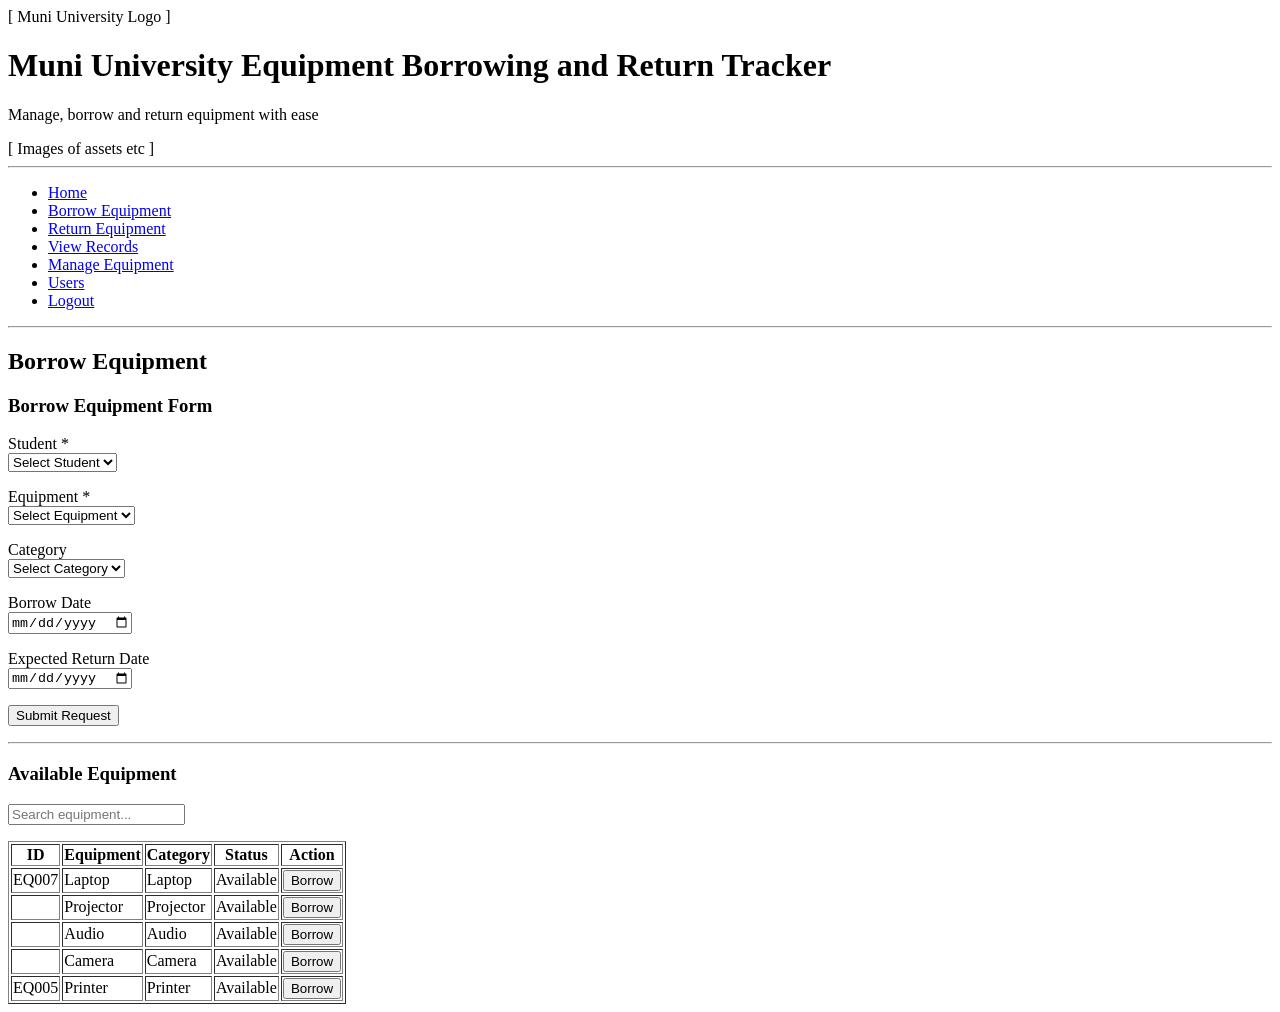
==== borrow.html @ 2fe19cbe "Add files via upload" ====
<!DOCTYPE html>
<html lang="en">

<head>
    <meta charset="UTF-8">
    <title>Borrow Equipment - Muni University</title>
</head>

<body id="borrow-page">

    <!-- Header Section -->
    <header id="main-header" class="header-container">

        <div id="university-logo" class="logo">
            [ Muni University Logo ]
        </div>

        <div id="header-content" class="header-text">
            <h1 id="system-title">
                Muni University Equipment Borrowing and Return Tracker
            </h1>

            <p id="system-description">
                Manage, borrow and return equipment with ease
            </p>
        </div>

        <div id="asset-images" class="header-images">
            [ Images of assets etc ]
        </div>

    </header>

    <hr id="header-divider">

    <!-- Navigation Section -->
    <nav id="main-navigation" class="navigation">

        <ul id="navigation-list">
            <li><a id="home-link" href="index.html">Home</a></li>
            <li><a id="borrow-link" href="borrow.html">Borrow Equipment</a></li>
            <li><a id="return-link" href="return.html">Return Equipment</a></li>
            <li><a id="records-link" href="records.html">View Records</a></li>
            <li><a id="manage-link" href="manage.html">Manage Equipment</a></li>
            <li><a id="users-link" href="users.html">Users</a></li>
            <li><a id="logout-link" href="#logout">Logout</a></li>
        </ul>

    </nav>

    <hr id="navigation-divider">

    <!-- Main Content -->
    <main id="main-content" class="borrow-dashboard">

        <h2 id="page-heading">Borrow Equipment</h2>

        <!-- Borrow Equipment Form -->
        <section id="borrow-form-section" class="form-section">

            <h3 id="form-heading">Borrow Equipment Form</h3>

            <form id="borrow-equipment-form" class="borrow-form" action="#">

                <p class="form-group">
                    <label id="student-label" for="student-select">
                        Student *
                    </label><br>

                    <select id="student-select" name="student">
                        <option value="">Select Student</option>
                    </select>
                </p>

                <p class="form-group">
                    <label id="equipment-label" for="equipment-select">
                        Equipment *
                    </label><br>

                    <select id="equipment-select" name="equipment">
                        <option value="">Select Equipment</option>
                    </select>
                </p>

                <p class="form-group">
                    <label id="category-label" for="category-select">
                        Category
                    </label><br>

                    <select id="category-select" name="category">
                        <option value="">Select Category</option>
                    </select>
                </p>

                <p class="form-group">
                    <label id="borrow-date-label" for="borrow-date">
                        Borrow Date
                    </label><br>

                    <input id="borrow-date" name="borrow-date" type="date">
                </p>

                <p class="form-group">
                    <label id="return-date-label" for="expected-return-date">
                        Expected Return Date
                    </label><br>

                    <input id="expected-return-date" name="return-date" type="date">
                </p>

                <p class="form-group">
                    <button id="submit-request-button" class="submit-button" type="submit">
                        Submit Request
                    </button>
                </p>

            </form>

        </section>

        <hr id="content-divider">

        <!-- Available Equipment Section -->
        <section id="available-equipment-section" class="equipment-section">

            <h3 id="available-equipment-heading">
                Available Equipment
            </h3>

            <!-- Search Equipment -->
            <p id="equipment-search-container">
                <input
                    id="equipment-search"
                    class="search-input"
                    type="search"
                    placeholder="Search equipment..."
                >
            </p>

            <!-- Equipment Table -->
            <table id="equipment-table" class="equipment-table" border="1">

                <thead id="equipment-table-header">
                    <tr>
                        <th>ID</th>
                        <th>Equipment</th>
                        <th>Category</th>
                        <th>Status</th>
                        <th>Action</th>
                    </tr>
                </thead>

                <tbody id="equipment-table-body">

                    <tr class="equipment-row">
                        <td>EQ007</td>
                        <td>Laptop</td>
                        <td>Laptop</td>
                        <td class="status-available">Available</td>
                        <td>
                            <button id="borrow-laptop-button" class="borrow-button" type="button">
                                Borrow
                            </button>
                        </td>
                    </tr>

                    <tr class="equipment-row">
                        <td></td>
                        <td>Projector</td>
                        <td>Projector</td>
                        <td class="status-available">Available</td>
                        <td>
                            <button id="borrow-projector-button" class="borrow-button" type="button">
                                Borrow
                            </button>
                        </td>
                    </tr>

                    <tr class="equipment-row">
                        <td></td>
                        <td>Audio</td>
                        <td>Audio</td>
                        <td class="status-available">Available</td>
                        <td>
                            <button id="borrow-audio-button" class="borrow-button" type="button">
                                Borrow
                            </button>
                        </td>
                    </tr>

                    <tr class="equipment-row">
                        <td></td>
                        <td>Camera</td>
                        <td>Camera</td>
                        <td class="status-available">Available</td>
                        <td>
                            <button id="borrow-camera-button" class="borrow-button" type="button">
                                Borrow
                            </button>
                        </td>
                    </tr>

                    <tr class="equipment-row">
                        <td>EQ005</td>
                        <td>Printer</td>
                        <td>Printer</td>
                        <td class="status-available">Available</td>
                        <td>
                            <button id="borrow-printer-button" class="borrow-button" type="button">
                                Borrow
                            </button>
                        </td>
                    </tr>

                </tbody>

            </table>

        </section>

    </main>

</body>
</html>
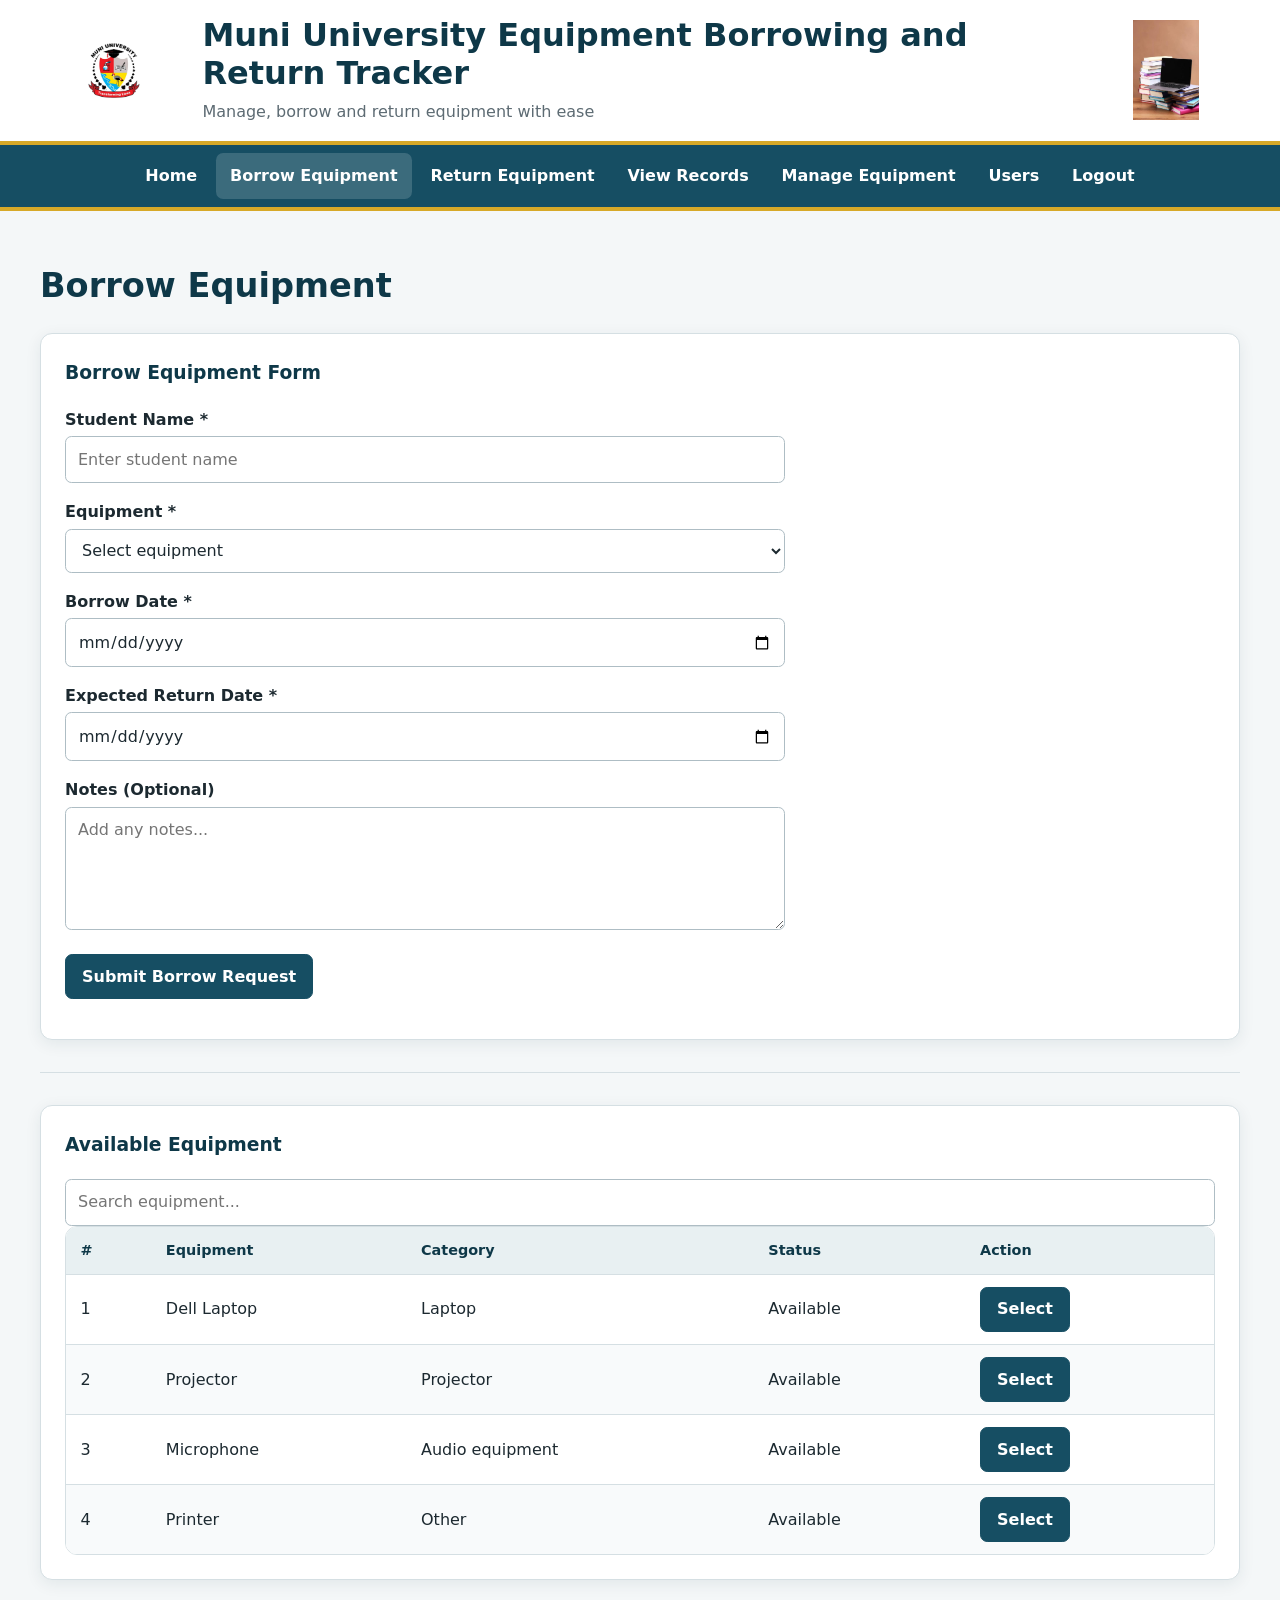
==== commit d16e2cd7: "Add equipment categories and statuses, link available equipment to borrow form" ====
--- a/borrow.html
+++ b/borrow.html
@@ -1,224 +1,151 @@
-<!DOCTYPE html>
-<html lang="en">
-
-<head>
-    <meta charset="UTF-8">
-    <title>Borrow Equipment - Muni University</title>
-</head>
-
-<body id="borrow-page">
-
-    <!-- Header Section -->
-    <header id="main-header" class="header-container">
-
-        <div id="university-logo" class="logo">
-            [ Muni University Logo ]
-        </div>
-
-        <div id="header-content" class="header-text">
-            <h1 id="system-title">
-                Muni University Equipment Borrowing and Return Tracker
-            </h1>
-
-            <p id="system-description">
-                Manage, borrow and return equipment with ease
-            </p>
-        </div>
-
-        <div id="asset-images" class="header-images">
-            [ Images of assets etc ]
-        </div>
-
-    </header>
-
-    <hr id="header-divider">
-
-    <!-- Navigation Section -->
-    <nav id="main-navigation" class="navigation">
-
-        <ul id="navigation-list">
-            <li><a id="home-link" href="index.html">Home</a></li>
-            <li><a id="borrow-link" href="borrow.html">Borrow Equipment</a></li>
-            <li><a id="return-link" href="return.html">Return Equipment</a></li>
-            <li><a id="records-link" href="records.html">View Records</a></li>
-            <li><a id="manage-link" href="manage.html">Manage Equipment</a></li>
-            <li><a id="users-link" href="users.html">Users</a></li>
-            <li><a id="logout-link" href="#logout">Logout</a></li>
-        </ul>
-
-    </nav>
-
-    <hr id="navigation-divider">
-
-    <!-- Main Content -->
-    <main id="main-content" class="borrow-dashboard">
-
-        <h2 id="page-heading">Borrow Equipment</h2>
-
-        <!-- Borrow Equipment Form -->
-        <section id="borrow-form-section" class="form-section">
-
-            <h3 id="form-heading">Borrow Equipment Form</h3>
-
-            <form id="borrow-equipment-form" class="borrow-form" action="#">
-
-                <p class="form-group">
-                    <label id="student-label" for="student-select">
-                        Student *
-                    </label><br>
-
-                    <select id="student-select" name="student">
-                        <option value="">Select Student</option>
-                    </select>
-                </p>
-
-                <p class="form-group">
-                    <label id="equipment-label" for="equipment-select">
-                        Equipment *
-                    </label><br>
-
-                    <select id="equipment-select" name="equipment">
-                        <option value="">Select Equipment</option>
-                    </select>
-                </p>
-
-                <p class="form-group">
-                    <label id="category-label" for="category-select">
-                        Category
-                    </label><br>
-
-                    <select id="category-select" name="category">
-                        <option value="">Select Category</option>
-                    </select>
-                </p>
-
-                <p class="form-group">
-                    <label id="borrow-date-label" for="borrow-date">
-                        Borrow Date
-                    </label><br>
-
-                    <input id="borrow-date" name="borrow-date" type="date">
-                </p>
-
-                <p class="form-group">
-                    <label id="return-date-label" for="expected-return-date">
-                        Expected Return Date
-                    </label><br>
-
-                    <input id="expected-return-date" name="return-date" type="date">
-                </p>
-
-                <p class="form-group">
-                    <button id="submit-request-button" class="submit-button" type="submit">
-                        Submit Request
-                    </button>
-                </p>
-
-            </form>
-
-        </section>
-
-        <hr id="content-divider">
-
-        <!-- Available Equipment Section -->
-        <section id="available-equipment-section" class="equipment-section">
-
-            <h3 id="available-equipment-heading">
-                Available Equipment
-            </h3>
-
-            <!-- Search Equipment -->
-            <p id="equipment-search-container">
-                <input
-                    id="equipment-search"
-                    class="search-input"
-                    type="search"
-                    placeholder="Search equipment..."
-                >
-            </p>
-
-            <!-- Equipment Table -->
-            <table id="equipment-table" class="equipment-table" border="1">
-
-                <thead id="equipment-table-header">
-                    <tr>
-                        <th>ID</th>
-                        <th>Equipment</th>
-                        <th>Category</th>
-                        <th>Status</th>
-                        <th>Action</th>
-                    </tr>
-                </thead>
-
-                <tbody id="equipment-table-body">
-
-                    <tr class="equipment-row">
-                        <td>EQ007</td>
-                        <td>Laptop</td>
-                        <td>Laptop</td>
-                        <td class="status-available">Available</td>
-                        <td>
-                            <button id="borrow-laptop-button" class="borrow-button" type="button">
-                                Borrow
-                            </button>
-                        </td>
-                    </tr>
-
-                    <tr class="equipment-row">
-                        <td></td>
-                        <td>Projector</td>
-                        <td>Projector</td>
-                        <td class="status-available">Available</td>
-                        <td>
-                            <button id="borrow-projector-button" class="borrow-button" type="button">
-                                Borrow
-                            </button>
-                        </td>
-                    </tr>
-
-                    <tr class="equipment-row">
-                        <td></td>
-                        <td>Audio</td>
-                        <td>Audio</td>
-                        <td class="status-available">Available</td>
-                        <td>
-                            <button id="borrow-audio-button" class="borrow-button" type="button">
-                                Borrow
-                            </button>
-                        </td>
-                    </tr>
-
-                    <tr class="equipment-row">
-                        <td></td>
-                        <td>Camera</td>
-                        <td>Camera</td>
-                        <td class="status-available">Available</td>
-                        <td>
-                            <button id="borrow-camera-button" class="borrow-button" type="button">
-                                Borrow
-                            </button>
-                        </td>
-                    </tr>
-
-                    <tr class="equipment-row">
-                        <td>EQ005</td>
-                        <td>Printer</td>
-                        <td>Printer</td>
-                        <td class="status-available">Available</td>
-                        <td>
-                            <button id="borrow-printer-button" class="borrow-button" type="button">
-                                Borrow
-                            </button>
-                        </td>
-                    </tr>
-
-                </tbody>
-
-            </table>
-
-        </section>
-
-    </main>
-
-</body>
-</html>
+<!DOCTYPE html>
+<html lang="en">
+
+<head>
+    <meta charset="UTF-8">
+    <meta name="viewport" content="width=device-width, initial-scale=1.0">
+    <meta name="description" content="Request to borrow available equipment from Muni University.">
+    <title>Borrow Equipment - Muni University</title>
+    <link rel="stylesheet" href="styles.css">
+</head>
+
+<body class="page page-borrow">
+    <header class="site-header" id="site-header">
+        <div class="site-header__logo">
+            <img src="Muni-logo.webp" alt="Muni University logo" width="100" height="100">
+        </div>
+        <div class="site-header__content">
+            <h1>Muni University Equipment Borrowing and Return Tracker</h1>
+            <p>Manage, borrow and return equipment with ease</p>
+        </div>
+        <div class="site-header__image">
+            <img src="combinedEquipment.jpg" alt="Equipment available for borrowing" width="100" height="100">
+        </div>
+    </header>
+
+    <hr>
+
+    <nav class="site-nav" aria-label="Main navigation">
+        <a href="index.html">Home</a>
+        <a href="borrow.html" aria-current="page">Borrow Equipment</a>
+        <a href="return.html">Return Equipment</a>
+        <a href="records.html">View Records</a>
+        <a href="manage%20equipment.html">Manage Equipment</a>
+        <a href="users.html">Users</a>
+        <a href="logout.html">Logout</a>
+    </nav>
+
+    <hr>
+
+    <main class="page-content" id="main-content">
+        <section class="borrow-equipment" aria-labelledby="borrow-title">
+            <h2 id="borrow-title">Borrow Equipment</h2>
+
+            <div class="panel panel-form">
+                <h3>Borrow Equipment Form</h3>
+                <form action="#" class="form form-borrow">
+                    <p>
+                        <label for="student-name">Student Name *</label><br>
+                        <input id="student-name" name="student-name" type="text" autocomplete="name" required placeholder="Enter student name">
+                    </p>
+                    <p>
+                        <label for="equipment">Equipment *</label><br>
+                        <select id="equipment" name="equipment" required>
+                            <option value="" selected disabled>Select equipment</option>
+                            <option value="dell-laptop">Dell Laptop</option>
+                            <option value="projector">Projector</option>
+                            <option value="microphone">Microphone</option>
+                            <option value="printer">Printer</option>
+                        </select>
+                    </p>
+                    <p>
+                        <label for="borrow-date">Borrow Date *</label><br>
+                        <input id="borrow-date" name="borrow-date" type="date" required>
+                    </p>
+                    <p>
+                        <label for="expected-return">Expected Return Date *</label><br>
+                        <input id="expected-return" name="expected-return" type="date" required>
+                    </p>
+                    <p>
+                        <label for="borrow-notes">Notes (Optional)</label><br>
+                        <textarea id="borrow-notes" name="notes" rows="4" cols="30" placeholder="Add any notes..."></textarea>
+                    </p>
+                    <p>
+                        <button type="submit">Submit Borrow Request</button>
+                    </p>
+                </form>
+            </div>
+
+            <hr>
+
+            <div class="panel panel-list">
+                <h3>Available Equipment</h3>
+                <label class="visually-hidden" for="equipment-search">Search available equipment</label>
+                <input id="equipment-search" type="search" placeholder="Search equipment..." aria-label="Search available equipment">
+                <div class="table-wrapper">
+                    <table class="records-table" id="available-equipment-table">
+                        <thead>
+                            <tr>
+                                <th scope="col">#</th>
+                                <th scope="col">Equipment</th>
+                                <th scope="col">Category</th>
+                                <th scope="col">Status</th>
+                                <th scope="col">Action</th>
+                            </tr>
+                        </thead>
+                        <tbody>
+                            <tr>
+                                <td>1</td>
+                                <td>Dell Laptop</td>
+                                <td>Laptop</td>
+                                <td>Available</td>
+                                <td><button type="button" data-equipment="dell-laptop">Select</button></td>
+                            </tr>
+                            <tr>
+                                <td>2</td>
+                                <td>Projector</td>
+                                <td>Projector</td>
+                                <td>Available</td>
+                                <td><button type="button" data-equipment="projector">Select</button></td>
+                            </tr>
+                            <tr>
+                                <td>3</td>
+                                <td>Microphone</td>
+                                <td>Audio equipment</td>
+                                <td>Available</td>
+                                <td><button type="button" data-equipment="microphone">Select</button></td>
+                            </tr>
+                            <tr>
+                                <td>4</td>
+                                <td>Printer</td>
+                                <td>Other</td>
+                                <td>Available</td>
+                                <td><button type="button" data-equipment="printer">Select</button></td>
+                            </tr>
+                        </tbody>
+                    </table>
+                </div>
+            </div>
+        </section>
+    </main>
+
+    <script>
+        const equipmentSelect = document.querySelector("#equipment");
+        const equipmentFromLink = new URLSearchParams(window.location.search).get("equipment");
+        if (equipmentSelect && equipmentFromLink) {
+            equipmentSelect.value = equipmentFromLink;
+        }
+
+        document.querySelectorAll("[data-equipment]").forEach((button) => {
+            button.addEventListener("click", () => {
+                if (equipmentSelect) {
+                    equipmentSelect.value = button.dataset.equipment;
+                    equipmentSelect.scrollIntoView({ behavior: "smooth", block: "center" });
+                    equipmentSelect.focus();
+                }
+            });
+        });
+    </script>
+</body>
+
+</html>
--- a/styles.css
+++ b/styles.css
@@ -0,0 +1,449 @@
+/* Shared styles for the Muni University Equipment Borrowing and Return Tracker */
+:root {
+    color-scheme: light;
+    --color-primary: #164e63;
+    --color-primary-dark: #0e3848;
+    --color-accent: #d7a928;
+    --color-bg: #f4f7f8;
+    --color-surface: #fff;
+    --color-text: #1c2930;
+    --color-muted: #5d6b73;
+    --color-border: #d5dfe3;
+    --color-success: #e8f5ec;
+    --color-warning: #fff4d6;
+    --color-danger: #fde9e7;
+    --shadow-card: 0 4px 16px rgb(15 45 58 / 8%);
+    --radius: 0.75rem;
+    font-family: system-ui, -apple-system, BlinkMacSystemFont, "Segoe UI", sans-serif;
+    font-synthesis: none;
+    text-rendering: optimizeLegibility;
+}
+
+*,
+*::before,
+*::after {
+    box-sizing: border-box;
+}
+
+html {
+    min-width: 320px;
+    scroll-behavior: smooth;
+}
+
+body.page {
+    min-height: 100vh;
+    margin: 0;
+    background: var(--color-bg);
+    color: var(--color-text);
+    line-height: 1.6;
+}
+
+img {
+    display: block;
+    max-width: 100%;
+    height: auto;
+}
+
+a {
+    color: var(--color-primary);
+    text-underline-offset: 0.2em;
+}
+
+a:hover {
+    color: var(--color-primary-dark);
+}
+
+:focus-visible {
+    outline: 3px solid var(--color-accent);
+    outline-offset: 3px;
+}
+
+.site-header {
+    display: grid;
+    grid-template-columns: auto minmax(0, 1fr) auto;
+    align-items: center;
+    gap: clamp(1rem, 3vw, 2.5rem);
+    padding: 1rem clamp(1rem, 5vw, 4rem);
+    background: var(--color-surface);
+}
+
+.site-header__logo img,
+.site-header__image img {
+    width: 100px;
+    height: 100px;
+    object-fit: contain;
+}
+
+.site-header__content h1 {
+    margin: 0;
+    color: var(--color-primary-dark);
+    font-size: clamp(1.3rem, 3vw, 2rem);
+    line-height: 1.2;
+}
+
+.site-header__content p {
+    margin: 0.4rem 0 0;
+    color: var(--color-muted);
+}
+
+body.page > hr {
+    height: 4px;
+    margin: 0;
+    border: 0;
+    background: var(--color-accent);
+}
+
+.site-nav {
+    display: flex;
+    flex-wrap: wrap;
+    justify-content: center;
+    gap: 0.25rem;
+    padding: 0.5rem clamp(0.75rem, 3vw, 2rem);
+    background: var(--color-primary);
+}
+
+.site-nav a {
+    display: inline-block;
+    padding: 0.65rem 0.9rem;
+    border-radius: 0.45rem;
+    color: #fff;
+    font-weight: 650;
+    text-decoration: none;
+}
+
+.site-nav a:hover,
+.site-nav a[aria-current="page"] {
+    background: rgb(255 255 255 / 16%);
+    color: #fff;
+}
+
+.page-content {
+    width: min(1200px, calc(100% - 2rem));
+    margin: 0 auto;
+    padding: clamp(1.25rem, 4vw, 3rem) 0;
+}
+
+.page-content h2 {
+    margin: 0 0 1.25rem;
+    color: var(--color-primary-dark);
+    font-size: clamp(1.5rem, 3vw, 2.1rem);
+}
+
+.page-content h3 {
+    margin-top: 0;
+    color: var(--color-primary-dark);
+}
+
+.page-content > hr,
+.panel + hr,
+.records > hr,
+.return-equipment > hr,
+.manage-equipment > hr,
+.users > hr {
+    margin: 2rem 0;
+    border: 0;
+    border-top: 1px solid var(--color-border);
+}
+
+.panel,
+.records,
+.home-intro,
+.dashboard,
+.home-equipment,
+.borrow-equipment,
+.return-equipment,
+.manage-equipment,
+.users {
+    margin-bottom: 1.5rem;
+}
+
+.panel,
+.home-intro,
+.dashboard-card,
+.home-equipment {
+    padding: clamp(1rem, 3vw, 1.5rem);
+    border: 1px solid var(--color-border);
+    border-radius: var(--radius);
+    background: var(--color-surface);
+    box-shadow: var(--shadow-card);
+}
+
+.home-intro {
+    padding: clamp(1.5rem, 5vw, 3rem);
+    border-top: 5px solid var(--color-accent);
+}
+
+.home-intro p {
+    max-width: 65ch;
+    color: var(--color-muted);
+}
+
+.home-intro__actions {
+    display: flex;
+    flex-wrap: wrap;
+    gap: 0.75rem;
+    margin-top: 1.25rem;
+}
+
+.dashboard__cards {
+    display: grid;
+    grid-template-columns: repeat(auto-fit, minmax(min(100%, 220px), 1fr));
+    gap: 1rem;
+}
+
+.dashboard-card h3 {
+    margin-bottom: 0.5rem;
+}
+
+.dashboard-card p {
+    color: var(--color-muted);
+}
+
+.records-tabs {
+    display: flex;
+    flex-wrap: wrap;
+    gap: 0.5rem;
+    margin: 0 0 1.25rem;
+    border-bottom: 1px solid var(--color-border);
+}
+
+.records-tabs__link {
+    padding: 0.7rem 0.9rem;
+    border-bottom: 3px solid transparent;
+    text-decoration: none;
+}
+
+.records-tabs__link--active,
+.records-tabs__link[aria-current="page"] {
+    border-bottom-color: var(--color-accent);
+    color: var(--color-primary-dark);
+    font-weight: 700;
+}
+
+.records__controls {
+    display: flex;
+    flex-wrap: wrap;
+    gap: 0.75rem;
+    margin: 1rem 0;
+}
+
+.records__search {
+    flex: 1 1 18rem;
+}
+
+input,
+select,
+textarea,
+button,
+.button {
+    font: inherit;
+}
+
+input,
+select,
+textarea {
+    width: 100%;
+    min-height: 2.75rem;
+    padding: 0.6rem 0.75rem;
+    border: 1px solid #aebdc4;
+    border-radius: 0.4rem;
+    background: var(--color-surface);
+    color: var(--color-text);
+}
+
+textarea {
+    min-height: 7rem;
+    resize: vertical;
+}
+
+.form {
+    max-width: 720px;
+}
+
+.form p {
+    margin: 0 0 1rem;
+}
+
+.form label {
+    display: inline-block;
+    margin-bottom: 0.25rem;
+    font-weight: 650;
+}
+
+button,
+.button {
+    display: inline-flex;
+    align-items: center;
+    justify-content: center;
+    min-height: 2.6rem;
+    padding: 0.55rem 1rem;
+    border: 1px solid var(--color-primary);
+    border-radius: 0.45rem;
+    background: var(--color-primary);
+    color: #fff;
+    font-weight: 650;
+    text-align: center;
+    text-decoration: none;
+    cursor: pointer;
+    transition: background-color 150ms ease, transform 150ms ease;
+}
+
+button:hover,
+.button:hover {
+    transform: translateY(-1px);
+    background: var(--color-primary-dark);
+    color: #fff;
+}
+
+.button-primary {
+    border-color: var(--color-accent);
+    background: var(--color-accent);
+    color: #18252b;
+}
+
+.button-primary:hover {
+    background: #c3971f;
+    color: #18252b;
+}
+
+.table-wrapper {
+    width: 100%;
+    overflow-x: auto;
+    border: 1px solid var(--color-border);
+    border-radius: var(--radius);
+    background: var(--color-surface);
+}
+
+.records-table {
+    width: 100%;
+    border-collapse: collapse;
+    background: var(--color-surface);
+}
+
+.records-table caption {
+    padding: 0.75rem;
+    color: var(--color-muted);
+    text-align: left;
+}
+
+.records-table th,
+.records-table td {
+    padding: 0.75rem 0.9rem;
+    border-bottom: 1px solid var(--color-border);
+    text-align: left;
+    vertical-align: middle;
+}
+
+.records-table th {
+    background: #e8f0f2;
+    color: var(--color-primary-dark);
+    font-size: 0.9rem;
+    white-space: nowrap;
+}
+
+.records-table tbody tr:nth-child(even) {
+    background: #f8fafb;
+}
+
+.records-table tbody tr:hover {
+    background: #edf5f6;
+}
+
+.records-table tbody tr:last-child td {
+    border-bottom: 0;
+}
+
+.records-table__action {
+    min-height: 2.2rem;
+    padding: 0.35rem 0.75rem;
+}
+
+.status-available,
+.status-active {
+    background: var(--color-success);
+}
+
+.status-overdue {
+    background: var(--color-danger) !important;
+    color: #8b241a;
+    font-weight: 700;
+}
+
+.status-warning {
+    background: var(--color-warning) !important;
+}
+
+.visually-hidden {
+    position: absolute;
+    width: 1px;
+    height: 1px;
+    padding: 0;
+    overflow: hidden;
+    clip: rect(0, 0, 0, 0);
+    white-space: nowrap;
+    clip-path: inset(50%);
+    border: 0;
+}
+
+@media (max-width: 700px) {
+    .site-header {
+        grid-template-columns: auto minmax(0, 1fr);
+        gap: 0.75rem;
+        padding: 1rem;
+    }
+
+    .site-header__logo img {
+        width: 72px;
+        height: 72px;
+    }
+
+    .site-header__image {
+        display: none;
+    }
+
+    .site-nav {
+        justify-content: flex-start;
+    }
+
+    .site-nav a {
+        padding: 0.55rem 0.65rem;
+        font-size: 0.92rem;
+    }
+
+    .page-content {
+        width: min(100% - 1.25rem, 1200px);
+    }
+
+    .records-table {
+        min-width: 680px;
+    }
+}
+
+@media (max-width: 420px) {
+    .site-header {
+        grid-template-columns: 1fr;
+        text-align: center;
+    }
+
+    .site-header__logo img {
+        margin: 0 auto;
+    }
+
+    .site-nav a {
+        flex: 1 1 42%;
+        text-align: center;
+    }
+
+    .home-intro__actions > * {
+        flex: 1 1 100%;
+    }
+}
+
+@media (prefers-reduced-motion: reduce) {
+    *,
+    *::before,
+    *::after {
+        scroll-behavior: auto !important;
+        transition-duration: 0.01ms !important;
+    }
+}
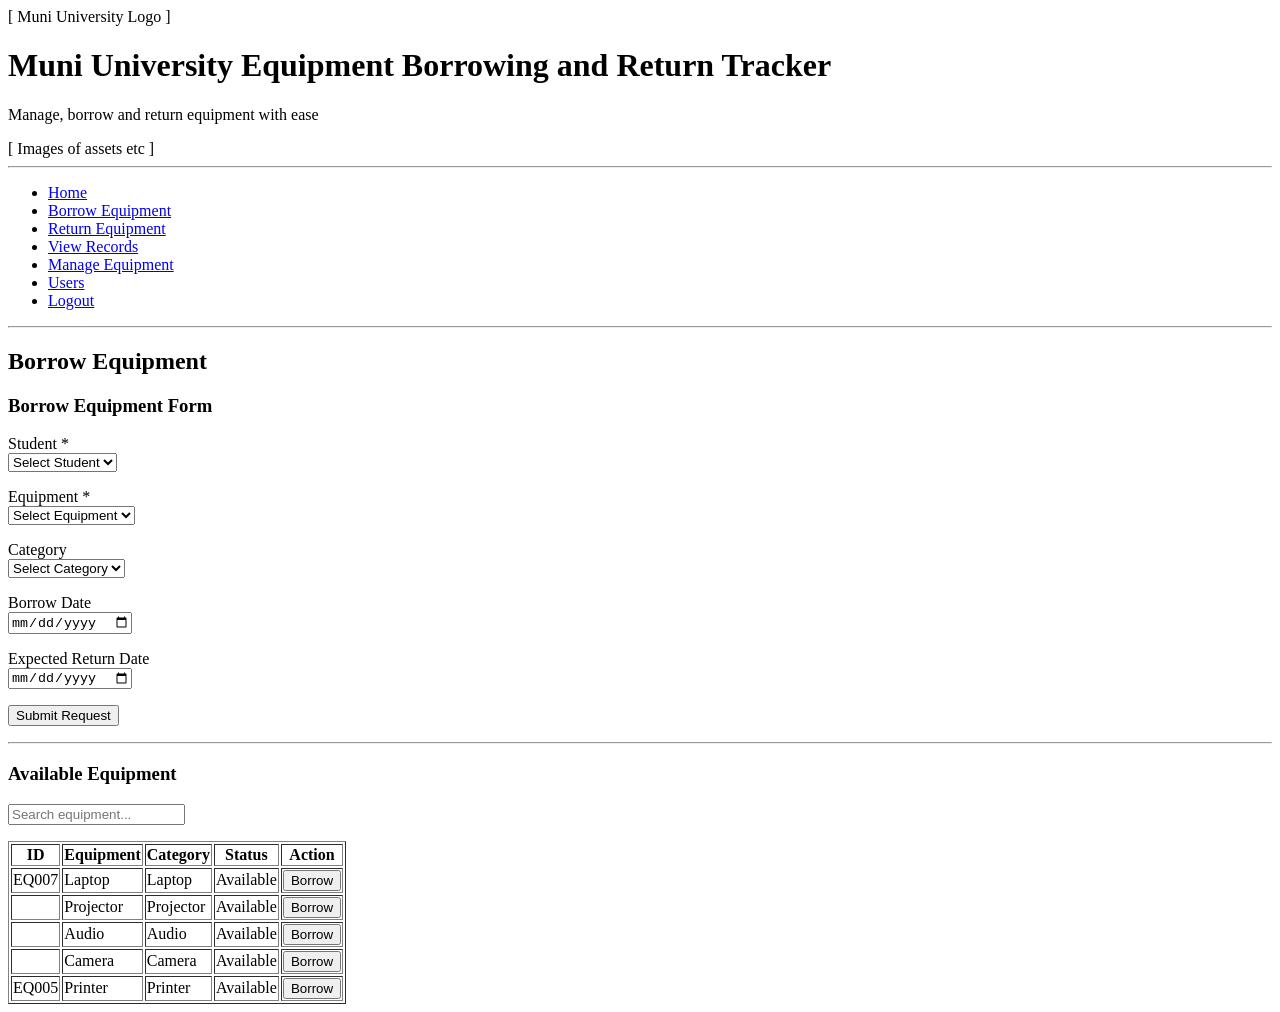
==== commit 263b8d6c: "Add files via upload" ====
--- a/borrow.html
+++ b/borrow.html
@@ -1,151 +1,224 @@
-<!DOCTYPE html>
-<html lang="en">
-
-<head>
-    <meta charset="UTF-8">
-    <meta name="viewport" content="width=device-width, initial-scale=1.0">
-    <meta name="description" content="Request to borrow available equipment from Muni University.">
-    <title>Borrow Equipment - Muni University</title>
-    <link rel="stylesheet" href="styles.css">
-</head>
-
-<body class="page page-borrow">
-    <header class="site-header" id="site-header">
-        <div class="site-header__logo">
-            <img src="Muni-logo.webp" alt="Muni University logo" width="100" height="100">
-        </div>
-        <div class="site-header__content">
-            <h1>Muni University Equipment Borrowing and Return Tracker</h1>
-            <p>Manage, borrow and return equipment with ease</p>
-        </div>
-        <div class="site-header__image">
-            <img src="combinedEquipment.jpg" alt="Equipment available for borrowing" width="100" height="100">
-        </div>
-    </header>
-
-    <hr>
-
-    <nav class="site-nav" aria-label="Main navigation">
-        <a href="index.html">Home</a>
-        <a href="borrow.html" aria-current="page">Borrow Equipment</a>
-        <a href="return.html">Return Equipment</a>
-        <a href="records.html">View Records</a>
-        <a href="manage%20equipment.html">Manage Equipment</a>
-        <a href="users.html">Users</a>
-        <a href="logout.html">Logout</a>
-    </nav>
-
-    <hr>
-
-    <main class="page-content" id="main-content">
-        <section class="borrow-equipment" aria-labelledby="borrow-title">
-            <h2 id="borrow-title">Borrow Equipment</h2>
-
-            <div class="panel panel-form">
-                <h3>Borrow Equipment Form</h3>
-                <form action="#" class="form form-borrow">
-                    <p>
-                        <label for="student-name">Student Name *</label><br>
-                        <input id="student-name" name="student-name" type="text" autocomplete="name" required placeholder="Enter student name">
-                    </p>
-                    <p>
-                        <label for="equipment">Equipment *</label><br>
-                        <select id="equipment" name="equipment" required>
-                            <option value="" selected disabled>Select equipment</option>
-                            <option value="dell-laptop">Dell Laptop</option>
-                            <option value="projector">Projector</option>
-                            <option value="microphone">Microphone</option>
-                            <option value="printer">Printer</option>
-                        </select>
-                    </p>
-                    <p>
-                        <label for="borrow-date">Borrow Date *</label><br>
-                        <input id="borrow-date" name="borrow-date" type="date" required>
-                    </p>
-                    <p>
-                        <label for="expected-return">Expected Return Date *</label><br>
-                        <input id="expected-return" name="expected-return" type="date" required>
-                    </p>
-                    <p>
-                        <label for="borrow-notes">Notes (Optional)</label><br>
-                        <textarea id="borrow-notes" name="notes" rows="4" cols="30" placeholder="Add any notes..."></textarea>
-                    </p>
-                    <p>
-                        <button type="submit">Submit Borrow Request</button>
-                    </p>
-                </form>
-            </div>
-
-            <hr>
-
-            <div class="panel panel-list">
-                <h3>Available Equipment</h3>
-                <label class="visually-hidden" for="equipment-search">Search available equipment</label>
-                <input id="equipment-search" type="search" placeholder="Search equipment..." aria-label="Search available equipment">
-                <div class="table-wrapper">
-                    <table class="records-table" id="available-equipment-table">
-                        <thead>
-                            <tr>
-                                <th scope="col">#</th>
-                                <th scope="col">Equipment</th>
-                                <th scope="col">Category</th>
-                                <th scope="col">Status</th>
-                                <th scope="col">Action</th>
-                            </tr>
-                        </thead>
-                        <tbody>
-                            <tr>
-                                <td>1</td>
-                                <td>Dell Laptop</td>
-                                <td>Laptop</td>
-                                <td>Available</td>
-                                <td><button type="button" data-equipment="dell-laptop">Select</button></td>
-                            </tr>
-                            <tr>
-                                <td>2</td>
-                                <td>Projector</td>
-                                <td>Projector</td>
-                                <td>Available</td>
-                                <td><button type="button" data-equipment="projector">Select</button></td>
-                            </tr>
-                            <tr>
-                                <td>3</td>
-                                <td>Microphone</td>
-                                <td>Audio equipment</td>
-                                <td>Available</td>
-                                <td><button type="button" data-equipment="microphone">Select</button></td>
-                            </tr>
-                            <tr>
-                                <td>4</td>
-                                <td>Printer</td>
-                                <td>Other</td>
-                                <td>Available</td>
-                                <td><button type="button" data-equipment="printer">Select</button></td>
-                            </tr>
-                        </tbody>
-                    </table>
-                </div>
-            </div>
-        </section>
-    </main>
-
-    <script>
-        const equipmentSelect = document.querySelector("#equipment");
-        const equipmentFromLink = new URLSearchParams(window.location.search).get("equipment");
-        if (equipmentSelect && equipmentFromLink) {
-            equipmentSelect.value = equipmentFromLink;
-        }
-
-        document.querySelectorAll("[data-equipment]").forEach((button) => {
-            button.addEventListener("click", () => {
-                if (equipmentSelect) {
-                    equipmentSelect.value = button.dataset.equipment;
-                    equipmentSelect.scrollIntoView({ behavior: "smooth", block: "center" });
-                    equipmentSelect.focus();
-                }
-            });
-        });
-    </script>
-</body>
-
-</html>
+<!DOCTYPE html>
+<html lang="en">
+
+<head>
+    <meta charset="UTF-8">
+    <title>Borrow Equipment - Muni University</title>
+</head>
+
+<body id="borrow-page">
+
+    <!-- Header Section -->
+    <header id="main-header" class="header-container">
+
+        <div id="university-logo" class="logo">
+            [ Muni University Logo ]
+        </div>
+
+        <div id="header-content" class="header-text">
+            <h1 id="system-title">
+                Muni University Equipment Borrowing and Return Tracker
+            </h1>
+
+            <p id="system-description">
+                Manage, borrow and return equipment with ease
+            </p>
+        </div>
+
+        <div id="asset-images" class="header-images">
+            [ Images of assets etc ]
+        </div>
+
+    </header>
+
+    <hr id="header-divider">
+
+    <!-- Navigation Section -->
+    <nav id="main-navigation" class="navigation">
+
+        <ul id="navigation-list">
+            <li><a id="home-link" href="index.html">Home</a></li>
+            <li><a id="borrow-link" href="borrow.html">Borrow Equipment</a></li>
+            <li><a id="return-link" href="return.html">Return Equipment</a></li>
+            <li><a id="records-link" href="records.html">View Records</a></li>
+            <li><a id="manage-link" href="manage.html">Manage Equipment</a></li>
+            <li><a id="users-link" href="users.html">Users</a></li>
+            <li><a id="logout-link" href="#logout">Logout</a></li>
+        </ul>
+
+    </nav>
+
+    <hr id="navigation-divider">
+
+    <!-- Main Content -->
+    <main id="main-content" class="borrow-dashboard">
+
+        <h2 id="page-heading">Borrow Equipment</h2>
+
+        <!-- Borrow Equipment Form -->
+        <section id="borrow-form-section" class="form-section">
+
+            <h3 id="form-heading">Borrow Equipment Form</h3>
+
+            <form id="borrow-equipment-form" class="borrow-form" action="#">
+
+                <p class="form-group">
+                    <label id="student-label" for="student-select">
+                        Student *
+                    </label><br>
+
+                    <select id="student-select" name="student">
+                        <option value="">Select Student</option>
+                    </select>
+                </p>
+
+                <p class="form-group">
+                    <label id="equipment-label" for="equipment-select">
+                        Equipment *
+                    </label><br>
+
+                    <select id="equipment-select" name="equipment">
+                        <option value="">Select Equipment</option>
+                    </select>
+                </p>
+
+                <p class="form-group">
+                    <label id="category-label" for="category-select">
+                        Category
+                    </label><br>
+
+                    <select id="category-select" name="category">
+                        <option value="">Select Category</option>
+                    </select>
+                </p>
+
+                <p class="form-group">
+                    <label id="borrow-date-label" for="borrow-date">
+                        Borrow Date
+                    </label><br>
+
+                    <input id="borrow-date" name="borrow-date" type="date">
+                </p>
+
+                <p class="form-group">
+                    <label id="return-date-label" for="expected-return-date">
+                        Expected Return Date
+                    </label><br>
+
+                    <input id="expected-return-date" name="return-date" type="date">
+                </p>
+
+                <p class="form-group">
+                    <button id="submit-request-button" class="submit-button" type="submit">
+                        Submit Request
+                    </button>
+                </p>
+
+            </form>
+
+        </section>
+
+        <hr id="content-divider">
+
+        <!-- Available Equipment Section -->
+        <section id="available-equipment-section" class="equipment-section">
+
+            <h3 id="available-equipment-heading">
+                Available Equipment
+            </h3>
+
+            <!-- Search Equipment -->
+            <p id="equipment-search-container">
+                <input
+                    id="equipment-search"
+                    class="search-input"
+                    type="search"
+                    placeholder="Search equipment..."
+                >
+            </p>
+
+            <!-- Equipment Table -->
+            <table id="equipment-table" class="equipment-table" border="1">
+
+                <thead id="equipment-table-header">
+                    <tr>
+                        <th>ID</th>
+                        <th>Equipment</th>
+                        <th>Category</th>
+                        <th>Status</th>
+                        <th>Action</th>
+                    </tr>
+                </thead>
+
+                <tbody id="equipment-table-body">
+
+                    <tr class="equipment-row">
+                        <td>EQ007</td>
+                        <td>Laptop</td>
+                        <td>Laptop</td>
+                        <td class="status-available">Available</td>
+                        <td>
+                            <button id="borrow-laptop-button" class="borrow-button" type="button">
+                                Borrow
+                            </button>
+                        </td>
+                    </tr>
+
+                    <tr class="equipment-row">
+                        <td></td>
+                        <td>Projector</td>
+                        <td>Projector</td>
+                        <td class="status-available">Available</td>
+                        <td>
+                            <button id="borrow-projector-button" class="borrow-button" type="button">
+                                Borrow
+                            </button>
+                        </td>
+                    </tr>
+
+                    <tr class="equipment-row">
+                        <td></td>
+                        <td>Audio</td>
+                        <td>Audio</td>
+                        <td class="status-available">Available</td>
+                        <td>
+                            <button id="borrow-audio-button" class="borrow-button" type="button">
+                                Borrow
+                            </button>
+                        </td>
+                    </tr>
+
+                    <tr class="equipment-row">
+                        <td></td>
+                        <td>Camera</td>
+                        <td>Camera</td>
+                        <td class="status-available">Available</td>
+                        <td>
+                            <button id="borrow-camera-button" class="borrow-button" type="button">
+                                Borrow
+                            </button>
+                        </td>
+                    </tr>
+
+                    <tr class="equipment-row">
+                        <td>EQ005</td>
+                        <td>Printer</td>
+                        <td>Printer</td>
+                        <td class="status-available">Available</td>
+                        <td>
+                            <button id="borrow-printer-button" class="borrow-button" type="button">
+                                Borrow
+                            </button>
+                        </td>
+                    </tr>
+
+                </tbody>
+
+            </table>
+
+        </section>
+
+    </main>
+
+</body>
+</html>
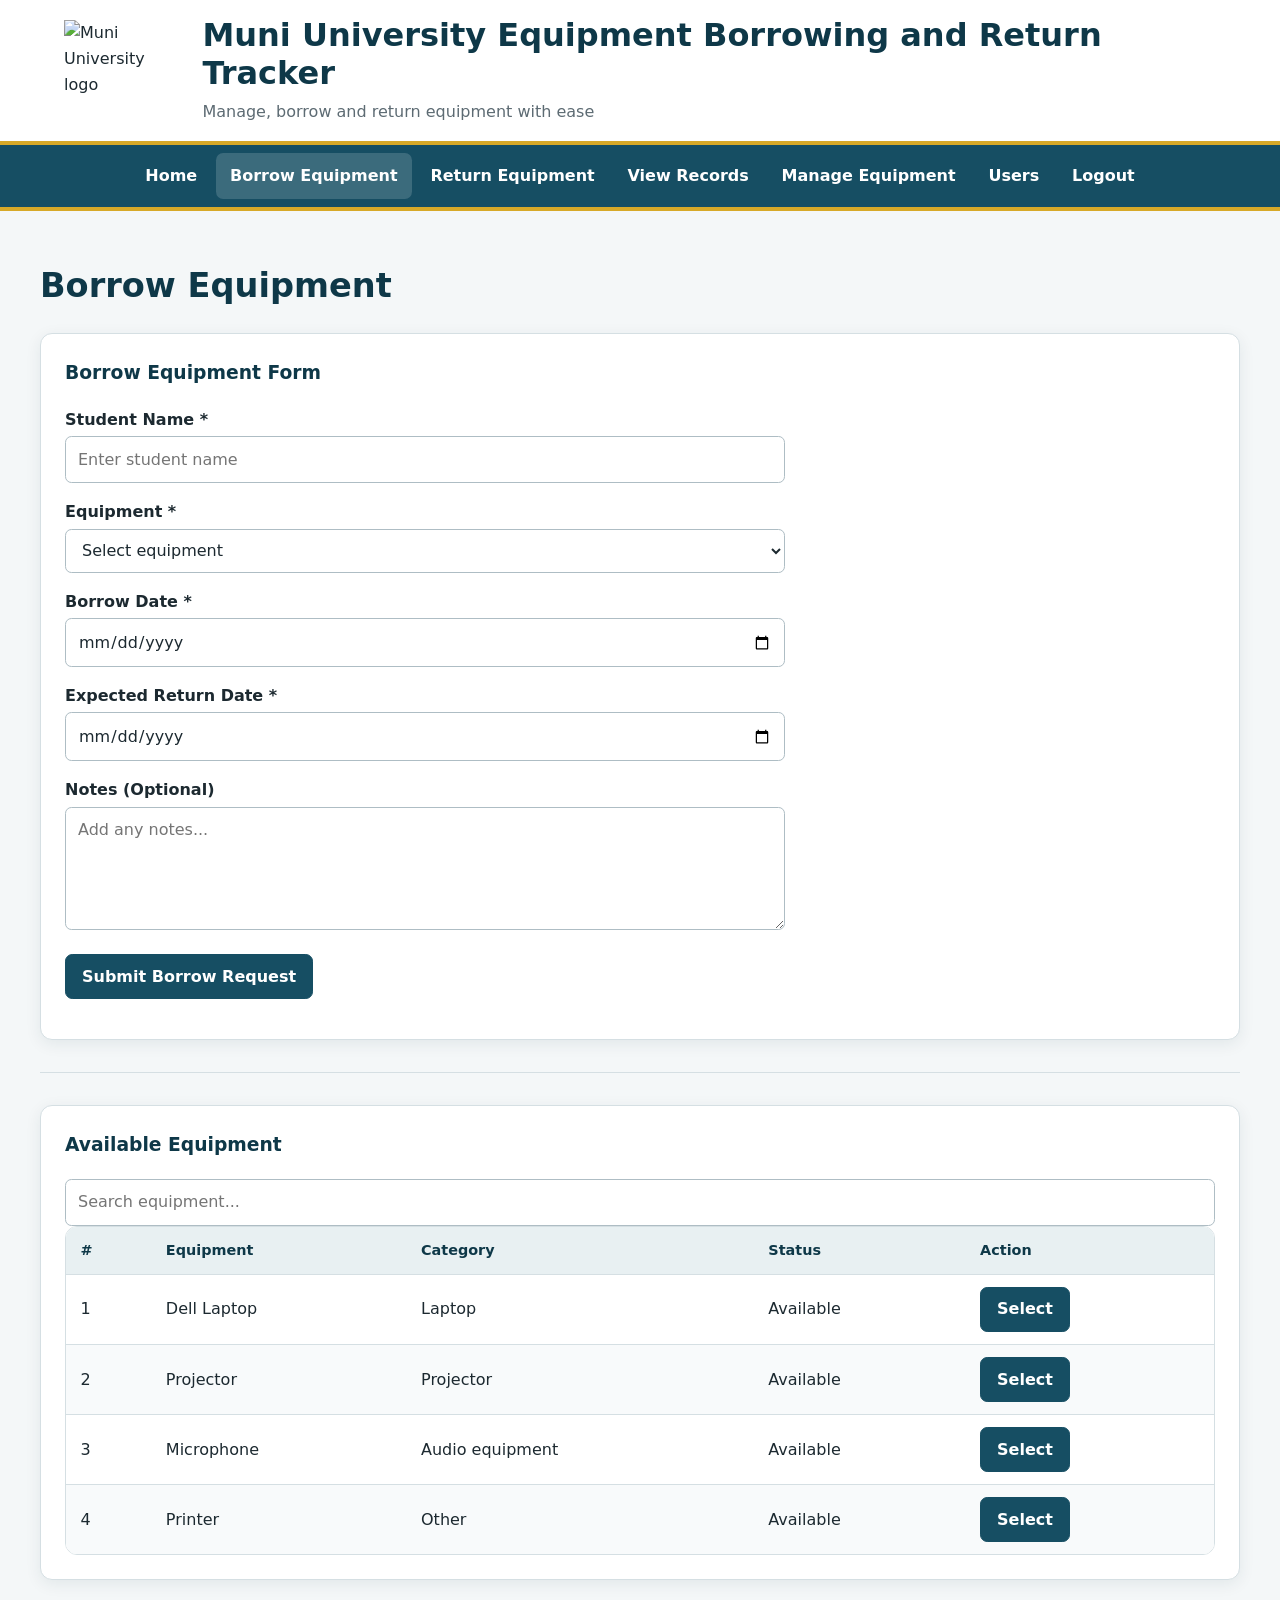
==== commit ba59f6e2: "Refactor borrow.html for better accessibility and structure Updated borrow.html to improve structure" ====
--- a/borrow.html
+++ b/borrow.html
@@ -3,222 +3,146 @@
 
 <head>
     <meta charset="UTF-8">
+    <meta name="viewport" content="width=device-width, initial-scale=1.0">
+    <meta name="description" content="Request to borrow available equipment from Muni University.">
     <title>Borrow Equipment - Muni University</title>
+    <link rel="stylesheet" href="styles.css">
 </head>
 
-<body id="borrow-page">
-
-    <!-- Header Section -->
-    <header id="main-header" class="header-container">
-
-        <div id="university-logo" class="logo">
-            [ Muni University Logo ]
+<body class="page page-borrow">
+    <header class="site-header" id="site-header">
+        <div class="site-header__logo">
+            <img src="muni-logo.png" alt="Muni University logo" width="100" height="100">
         </div>
-
-        <div id="header-content" class="header-text">
-            <h1 id="system-title">
-                Muni University Equipment Borrowing and Return Tracker
-            </h1>
-
-            <p id="system-description">
-                Manage, borrow and return equipment with ease
-            </p>
+        <div class="site-header__content">
+            <h1>Muni University Equipment Borrowing and Return Tracker</h1>
+            <p>Manage, borrow and return equipment with ease</p>
         </div>
-
-        <div id="asset-images" class="header-images">
-            [ Images of assets etc ]
-        </div>
-
     </header>
 
-    <hr id="header-divider">
+    <hr>
 
-    <!-- Navigation Section -->
-    <nav id="main-navigation" class="navigation">
-
-        <ul id="navigation-list">
-            <li><a id="home-link" href="index.html">Home</a></li>
-            <li><a id="borrow-link" href="borrow.html">Borrow Equipment</a></li>
-            <li><a id="return-link" href="return.html">Return Equipment</a></li>
-            <li><a id="records-link" href="records.html">View Records</a></li>
-            <li><a id="manage-link" href="manage.html">Manage Equipment</a></li>
-            <li><a id="users-link" href="users.html">Users</a></li>
-            <li><a id="logout-link" href="#logout">Logout</a></li>
-        </ul>
-
+    <nav class="site-nav" aria-label="Main navigation">
+        <a href="index.html">Home</a>
+        <a href="borrow.html" aria-current="page">Borrow Equipment</a>
+        <a href="return.html">Return Equipment</a>
+        <a href="records.html">View Records</a>
+        <a href="manage.html">Manage Equipment</a>
+        <a href="users.html">Users</a>
+        <a href="logout.html">Logout</a>
     </nav>
 
-    <hr id="navigation-divider">
+    <hr>
 
-    <!-- Main Content -->
-    <main id="main-content" class="borrow-dashboard">
+    <main class="page-content" id="main-content">
+        <section class="borrow-equipment" aria-labelledby="borrow-title">
+            <h2 id="borrow-title">Borrow Equipment</h2>
 
-        <h2 id="page-heading">Borrow Equipment</h2>
+            <div class="panel panel-form">
+                <h3>Borrow Equipment Form</h3>
+                <form action="#" class="form form-borrow">
+                    <p>
+                        <label for="student-name">Student Name *</label><br>
+                        <input id="student-name" name="student-name" type="text" autocomplete="name" required placeholder="Enter student name">
+                    </p>
+                    <p>
+                        <label for="equipment">Equipment *</label><br>
+                        <select id="equipment" name="equipment" required>
+                            <option value="" selected disabled>Select equipment</option>
+                            <option value="dell-laptop">Dell Laptop</option>
+                            <option value="projector">Projector</option>
+                            <option value="microphone">Microphone</option>
+                            <option value="printer">Printer</option>
+                        </select>
+                    </p>
+                    <p>
+                        <label for="borrow-date">Borrow Date *</label><br>
+                        <input id="borrow-date" name="borrow-date" type="date" required>
+                    </p>
+                    <p>
+                        <label for="expected-return">Expected Return Date *</label><br>
+                        <input id="expected-return" name="expected-return" type="date" required>
+                    </p>
+                    <p>
+                        <label for="borrow-notes">Notes (Optional)</label><br>
+                        <textarea id="borrow-notes" name="notes" rows="4" cols="30" placeholder="Add any notes..."></textarea>
+                    </p>
+                    <p>
+                        <button type="submit">Submit Borrow Request</button>
+                    </p>
+                </form>
+            </div>
 
-        <!-- Borrow Equipment Form -->
-        <section id="borrow-form-section" class="form-section">
+            <hr>
 
-            <h3 id="form-heading">Borrow Equipment Form</h3>
-
-            <form id="borrow-equipment-form" class="borrow-form" action="#">
-
-                <p class="form-group">
-                    <label id="student-label" for="student-select">
-                        Student *
-                    </label><br>
-
-                    <select id="student-select" name="student">
-                        <option value="">Select Student</option>
-                    </select>
-                </p>
-
-                <p class="form-group">
-                    <label id="equipment-label" for="equipment-select">
-                        Equipment *
-                    </label><br>
-
-                    <select id="equipment-select" name="equipment">
-                        <option value="">Select Equipment</option>
-                    </select>
-                </p>
-
-                <p class="form-group">
-                    <label id="category-label" for="category-select">
-                        Category
-                    </label><br>
-
-                    <select id="category-select" name="category">
-                        <option value="">Select Category</option>
-                    </select>
-                </p>
-
-                <p class="form-group">
-                    <label id="borrow-date-label" for="borrow-date">
-                        Borrow Date
-                    </label><br>
-
-                    <input id="borrow-date" name="borrow-date" type="date">
-                </p>
-
-                <p class="form-group">
-                    <label id="return-date-label" for="expected-return-date">
-                        Expected Return Date
-                    </label><br>
-
-                    <input id="expected-return-date" name="return-date" type="date">
-                </p>
-
-                <p class="form-group">
-                    <button id="submit-request-button" class="submit-button" type="submit">
-                        Submit Request
-                    </button>
-                </p>
-
-            </form>
-
+            <div class="panel panel-list">
+                <h3>Available Equipment</h3>
+                <label class="visually-hidden" for="equipment-search">Search available equipment</label>
+                <input id="equipment-search" type="search" placeholder="Search equipment..." aria-label="Search available equipment">
+                <div class="table-wrapper">
+                    <table class="records-table" id="available-equipment-table">
+                        <thead>
+                            <tr>
+                                <th scope="col">#</th>
+                                <th scope="col">Equipment</th>
+                                <th scope="col">Category</th>
+                                <th scope="col">Status</th>
+                                <th scope="col">Action</th>
+                            </tr>
+                        </thead>
+                        <tbody>
+                            <tr>
+                                <td>1</td>
+                                <td>Dell Laptop</td>
+                                <td>Laptop</td>
+                                <td>Available</td>
+                                <td><button type="button" data-equipment="dell-laptop">Select</button></td>
+                            </tr>
+                            <tr>
+                                <td>2</td>
+                                <td>Projector</td>
+                                <td>Projector</td>
+                                <td>Available</td>
+                                <td><button type="button" data-equipment="projector">Select</button></td>
+                            </tr>
+                            <tr>
+                                <td>3</td>
+                                <td>Microphone</td>
+                                <td>Audio equipment</td>
+                                <td>Available</td>
+                                <td><button type="button" data-equipment="microphone">Select</button></td>
+                            </tr>
+                            <tr>
+                                <td>4</td>
+                                <td>Printer</td>
+                                <td>Other</td>
+                                <td>Available</td>
+                                <td><button type="button" data-equipment="printer">Select</button></td>
+                            </tr>
+                        </tbody>
+                    </table>
+                </div>
+            </div>
         </section>
-
-        <hr id="content-divider">
-
-        <!-- Available Equipment Section -->
-        <section id="available-equipment-section" class="equipment-section">
-
-            <h3 id="available-equipment-heading">
-                Available Equipment
-            </h3>
-
-            <!-- Search Equipment -->
-            <p id="equipment-search-container">
-                <input
-                    id="equipment-search"
-                    class="search-input"
-                    type="search"
-                    placeholder="Search equipment..."
-                >
-            </p>
-
-            <!-- Equipment Table -->
-            <table id="equipment-table" class="equipment-table" border="1">
-
-                <thead id="equipment-table-header">
-                    <tr>
-                        <th>ID</th>
-                        <th>Equipment</th>
-                        <th>Category</th>
-                        <th>Status</th>
-                        <th>Action</th>
-                    </tr>
-                </thead>
-
-                <tbody id="equipment-table-body">
-
-                    <tr class="equipment-row">
-                        <td>EQ007</td>
-                        <td>Laptop</td>
-                        <td>Laptop</td>
-                        <td class="status-available">Available</td>
-                        <td>
-                            <button id="borrow-laptop-button" class="borrow-button" type="button">
-                                Borrow
-                            </button>
-                        </td>
-                    </tr>
-
-                    <tr class="equipment-row">
-                        <td></td>
-                        <td>Projector</td>
-                        <td>Projector</td>
-                        <td class="status-available">Available</td>
-                        <td>
-                            <button id="borrow-projector-button" class="borrow-button" type="button">
-                                Borrow
-                            </button>
-                        </td>
-                    </tr>
-
-                    <tr class="equipment-row">
-                        <td></td>
-                        <td>Audio</td>
-                        <td>Audio</td>
-                        <td class="status-available">Available</td>
-                        <td>
-                            <button id="borrow-audio-button" class="borrow-button" type="button">
-                                Borrow
-                            </button>
-                        </td>
-                    </tr>
-
-                    <tr class="equipment-row">
-                        <td></td>
-                        <td>Camera</td>
-                        <td>Camera</td>
-                        <td class="status-available">Available</td>
-                        <td>
-                            <button id="borrow-camera-button" class="borrow-button" type="button">
-                                Borrow
-                            </button>
-                        </td>
-                    </tr>
-
-                    <tr class="equipment-row">
-                        <td>EQ005</td>
-                        <td>Printer</td>
-                        <td>Printer</td>
-                        <td class="status-available">Available</td>
-                        <td>
-                            <button id="borrow-printer-button" class="borrow-button" type="button">
-                                Borrow
-                            </button>
-                        </td>
-                    </tr>
-
-                </tbody>
-
-            </table>
-
-        </section>
-
     </main>
 
+    <script>
+        const equipmentSelect = document.querySelector("#equipment");
+        const equipmentFromLink = new URLSearchParams(window.location.search).get("equipment");
+        if (equipmentSelect && equipmentFromLink) {
+            equipmentSelect.value = equipmentFromLink;
+        }
+
+        document.querySelectorAll("[data-equipment]").forEach((button) => {
+            button.addEventListener("click", () => {
+                if (equipmentSelect) {
+                    equipmentSelect.value = button.dataset.equipment;
+                    equipmentSelect.scrollIntoView({ behavior: "smooth", block: "center" });
+                    equipmentSelect.focus();
+                }
+            });
+        });
+    </script>
 </body>
+
 </html>
--- a/styles.css
+++ b/styles.css
@@ -0,0 +1,449 @@
+/* Shared styles for the Muni University Equipment Borrowing and Return Tracker */
+:root {
+    color-scheme: light;
+    --color-primary: #164e63;
+    --color-primary-dark: #0e3848;
+    --color-accent: #d7a928;
+    --color-bg: #f4f7f8;
+    --color-surface: #fff;
+    --color-text: #1c2930;
+    --color-muted: #5d6b73;
+    --color-border: #d5dfe3;
+    --color-success: #e8f5ec;
+    --color-warning: #fff4d6;
+    --color-danger: #fde9e7;
+    --shadow-card: 0 4px 16px rgb(15 45 58 / 8%);
+    --radius: 0.75rem;
+    font-family: system-ui, -apple-system, BlinkMacSystemFont, "Segoe UI", sans-serif;
+    font-synthesis: none;
+    text-rendering: optimizeLegibility;
+}
+
+*,
+*::before,
+*::after {
+    box-sizing: border-box;
+}
+
+html {
+    min-width: 320px;
+    scroll-behavior: smooth;
+}
+
+body.page {
+    min-height: 100vh;
+    margin: 0;
+    background: var(--color-bg);
+    color: var(--color-text);
+    line-height: 1.6;
+}
+
+img {
+    display: block;
+    max-width: 100%;
+    height: auto;
+}
+
+a {
+    color: var(--color-primary);
+    text-underline-offset: 0.2em;
+}
+
+a:hover {
+    color: var(--color-primary-dark);
+}
+
+:focus-visible {
+    outline: 3px solid var(--color-accent);
+    outline-offset: 3px;
+}
+
+.site-header {
+    display: grid;
+    grid-template-columns: auto minmax(0, 1fr) auto;
+    align-items: center;
+    gap: clamp(1rem, 3vw, 2.5rem);
+    padding: 1rem clamp(1rem, 5vw, 4rem);
+    background: var(--color-surface);
+}
+
+.site-header__logo img,
+.site-header__image img {
+    width: 100px;
+    height: 100px;
+    object-fit: contain;
+}
+
+.site-header__content h1 {
+    margin: 0;
+    color: var(--color-primary-dark);
+    font-size: clamp(1.3rem, 3vw, 2rem);
+    line-height: 1.2;
+}
+
+.site-header__content p {
+    margin: 0.4rem 0 0;
+    color: var(--color-muted);
+}
+
+body.page > hr {
+    height: 4px;
+    margin: 0;
+    border: 0;
+    background: var(--color-accent);
+}
+
+.site-nav {
+    display: flex;
+    flex-wrap: wrap;
+    justify-content: center;
+    gap: 0.25rem;
+    padding: 0.5rem clamp(0.75rem, 3vw, 2rem);
+    background: var(--color-primary);
+}
+
+.site-nav a {
+    display: inline-block;
+    padding: 0.65rem 0.9rem;
+    border-radius: 0.45rem;
+    color: #fff;
+    font-weight: 650;
+    text-decoration: none;
+}
+
+.site-nav a:hover,
+.site-nav a[aria-current="page"] {
+    background: rgb(255 255 255 / 16%);
+    color: #fff;
+}
+
+.page-content {
+    width: min(1200px, calc(100% - 2rem));
+    margin: 0 auto;
+    padding: clamp(1.25rem, 4vw, 3rem) 0;
+}
+
+.page-content h2 {
+    margin: 0 0 1.25rem;
+    color: var(--color-primary-dark);
+    font-size: clamp(1.5rem, 3vw, 2.1rem);
+}
+
+.page-content h3 {
+    margin-top: 0;
+    color: var(--color-primary-dark);
+}
+
+.page-content > hr,
+.panel + hr,
+.records > hr,
+.return-equipment > hr,
+.manage-equipment > hr,
+.users > hr {
+    margin: 2rem 0;
+    border: 0;
+    border-top: 1px solid var(--color-border);
+}
+
+.panel,
+.records,
+.home-intro,
+.dashboard,
+.home-equipment,
+.borrow-equipment,
+.return-equipment,
+.manage-equipment,
+.users {
+    margin-bottom: 1.5rem;
+}
+
+.panel,
+.home-intro,
+.dashboard-card,
+.home-equipment {
+    padding: clamp(1rem, 3vw, 1.5rem);
+    border: 1px solid var(--color-border);
+    border-radius: var(--radius);
+    background: var(--color-surface);
+    box-shadow: var(--shadow-card);
+}
+
+.home-intro {
+    padding: clamp(1.5rem, 5vw, 3rem);
+    border-top: 5px solid var(--color-accent);
+}
+
+.home-intro p {
+    max-width: 65ch;
+    color: var(--color-muted);
+}
+
+.home-intro__actions {
+    display: flex;
+    flex-wrap: wrap;
+    gap: 0.75rem;
+    margin-top: 1.25rem;
+}
+
+.dashboard__cards {
+    display: grid;
+    grid-template-columns: repeat(auto-fit, minmax(min(100%, 220px), 1fr));
+    gap: 1rem;
+}
+
+.dashboard-card h3 {
+    margin-bottom: 0.5rem;
+}
+
+.dashboard-card p {
+    color: var(--color-muted);
+}
+
+.records-tabs {
+    display: flex;
+    flex-wrap: wrap;
+    gap: 0.5rem;
+    margin: 0 0 1.25rem;
+    border-bottom: 1px solid var(--color-border);
+}
+
+.records-tabs__link {
+    padding: 0.7rem 0.9rem;
+    border-bottom: 3px solid transparent;
+    text-decoration: none;
+}
+
+.records-tabs__link--active,
+.records-tabs__link[aria-current="page"] {
+    border-bottom-color: var(--color-accent);
+    color: var(--color-primary-dark);
+    font-weight: 700;
+}
+
+.records__controls {
+    display: flex;
+    flex-wrap: wrap;
+    gap: 0.75rem;
+    margin: 1rem 0;
+}
+
+.records__search {
+    flex: 1 1 18rem;
+}
+
+input,
+select,
+textarea,
+button,
+.button {
+    font: inherit;
+}
+
+input,
+select,
+textarea {
+    width: 100%;
+    min-height: 2.75rem;
+    padding: 0.6rem 0.75rem;
+    border: 1px solid #aebdc4;
+    border-radius: 0.4rem;
+    background: var(--color-surface);
+    color: var(--color-text);
+}
+
+textarea {
+    min-height: 7rem;
+    resize: vertical;
+}
+
+.form {
+    max-width: 720px;
+}
+
+.form p {
+    margin: 0 0 1rem;
+}
+
+.form label {
+    display: inline-block;
+    margin-bottom: 0.25rem;
+    font-weight: 650;
+}
+
+button,
+.button {
+    display: inline-flex;
+    align-items: center;
+    justify-content: center;
+    min-height: 2.6rem;
+    padding: 0.55rem 1rem;
+    border: 1px solid var(--color-primary);
+    border-radius: 0.45rem;
+    background: var(--color-primary);
+    color: #fff;
+    font-weight: 650;
+    text-align: center;
+    text-decoration: none;
+    cursor: pointer;
+    transition: background-color 150ms ease, transform 150ms ease;
+}
+
+button:hover,
+.button:hover {
+    transform: translateY(-1px);
+    background: var(--color-primary-dark);
+    color: #fff;
+}
+
+.button-primary {
+    border-color: var(--color-accent);
+    background: var(--color-accent);
+    color: #18252b;
+}
+
+.button-primary:hover {
+    background: #c3971f;
+    color: #18252b;
+}
+
+.table-wrapper {
+    width: 100%;
+    overflow-x: auto;
+    border: 1px solid var(--color-border);
+    border-radius: var(--radius);
+    background: var(--color-surface);
+}
+
+.records-table {
+    width: 100%;
+    border-collapse: collapse;
+    background: var(--color-surface);
+}
+
+.records-table caption {
+    padding: 0.75rem;
+    color: var(--color-muted);
+    text-align: left;
+}
+
+.records-table th,
+.records-table td {
+    padding: 0.75rem 0.9rem;
+    border-bottom: 1px solid var(--color-border);
+    text-align: left;
+    vertical-align: middle;
+}
+
+.records-table th {
+    background: #e8f0f2;
+    color: var(--color-primary-dark);
+    font-size: 0.9rem;
+    white-space: nowrap;
+}
+
+.records-table tbody tr:nth-child(even) {
+    background: #f8fafb;
+}
+
+.records-table tbody tr:hover {
+    background: #edf5f6;
+}
+
+.records-table tbody tr:last-child td {
+    border-bottom: 0;
+}
+
+.records-table__action {
+    min-height: 2.2rem;
+    padding: 0.35rem 0.75rem;
+}
+
+.status-available,
+.status-active {
+    background: var(--color-success);
+}
+
+.status-overdue {
+    background: var(--color-danger) !important;
+    color: #8b241a;
+    font-weight: 700;
+}
+
+.status-warning {
+    background: var(--color-warning) !important;
+}
+
+.visually-hidden {
+    position: absolute;
+    width: 1px;
+    height: 1px;
+    padding: 0;
+    overflow: hidden;
+    clip: rect(0, 0, 0, 0);
+    white-space: nowrap;
+    clip-path: inset(50%);
+    border: 0;
+}
+
+@media (max-width: 700px) {
+    .site-header {
+        grid-template-columns: auto minmax(0, 1fr);
+        gap: 0.75rem;
+        padding: 1rem;
+    }
+
+    .site-header__logo img {
+        width: 72px;
+        height: 72px;
+    }
+
+    .site-header__image {
+        display: none;
+    }
+
+    .site-nav {
+        justify-content: flex-start;
+    }
+
+    .site-nav a {
+        padding: 0.55rem 0.65rem;
+        font-size: 0.92rem;
+    }
+
+    .page-content {
+        width: min(100% - 1.25rem, 1200px);
+    }
+
+    .records-table {
+        min-width: 680px;
+    }
+}
+
+@media (max-width: 420px) {
+    .site-header {
+        grid-template-columns: 1fr;
+        text-align: center;
+    }
+
+    .site-header__logo img {
+        margin: 0 auto;
+    }
+
+    .site-nav a {
+        flex: 1 1 42%;
+        text-align: center;
+    }
+
+    .home-intro__actions > * {
+        flex: 1 1 100%;
+    }
+}
+
+@media (prefers-reduced-motion: reduce) {
+    *,
+    *::before,
+    *::after {
+        scroll-behavior: auto !important;
+        transition-duration: 0.01ms !important;
+    }
+}
